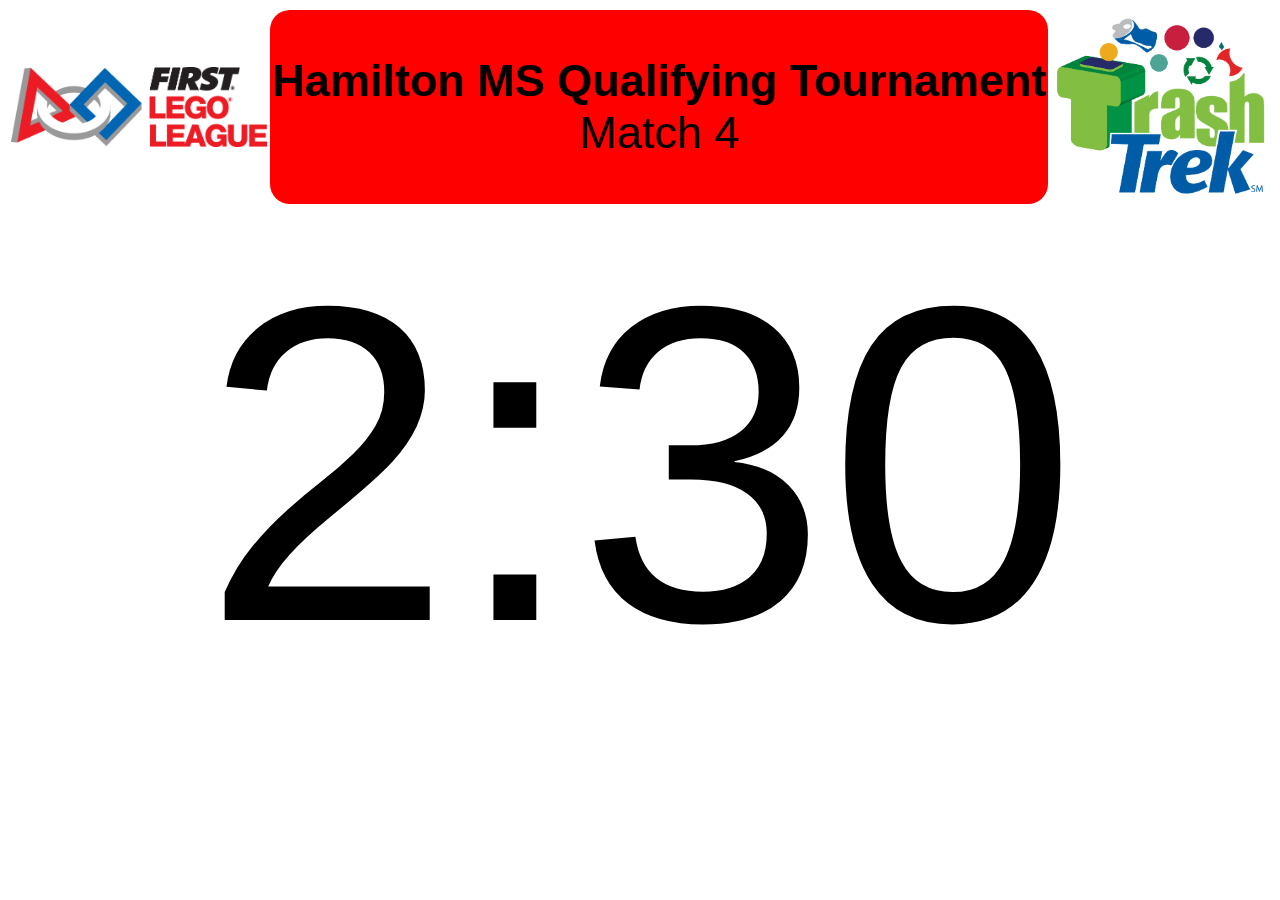
==== display_audience.html @ 93fa3499 "Moved to source control" ====
<html>
  <head>
    <title>Main Display</title>
    <script src="/js/jquery-1.11.3.min.js"></script>
    <script src="/js/display_audience.js"></script>
    <link rel="stylesheet" href="css/display_audience.css">
  </head>

  <body>
    <table style="width:100%; margin-bottom:0">
      <tr>
        <td><img class="fll-logo" src="images/FIRSTLego_iconHorz_RGB.png"></img></td>
        <td style="background-color:red; border-radius: 20px"><font id="eventName">Hamilton MS Qualifying Tournament</font>
        <font id="matchText">Match 4</font></td>
        <td><img class="game-logo" src="images/FLL2015TrashTrekLogo-01.png"></img></td>
      </tr>
    </table>

    <div id="countdown">
      2:30
    </div>
  </body>
</html>
---- css/display_audience.css ----
html * {
  font-family: 'Helvetica Neue', Helvetica, Arial, sans-serif !important;
  text-align: center;
}

#eventName {
  font-size: 5vmin;
  font-weight: bold;
}

#matchText {
  font-size: 5vmin;
}

#countdown {
  font-size: 50vmin;
  padding-top: 0;
  margin-top: 0;
}

.fll-logo {
  width: 20vmax;
}

.game-logo {
  width: 17vmax;
}
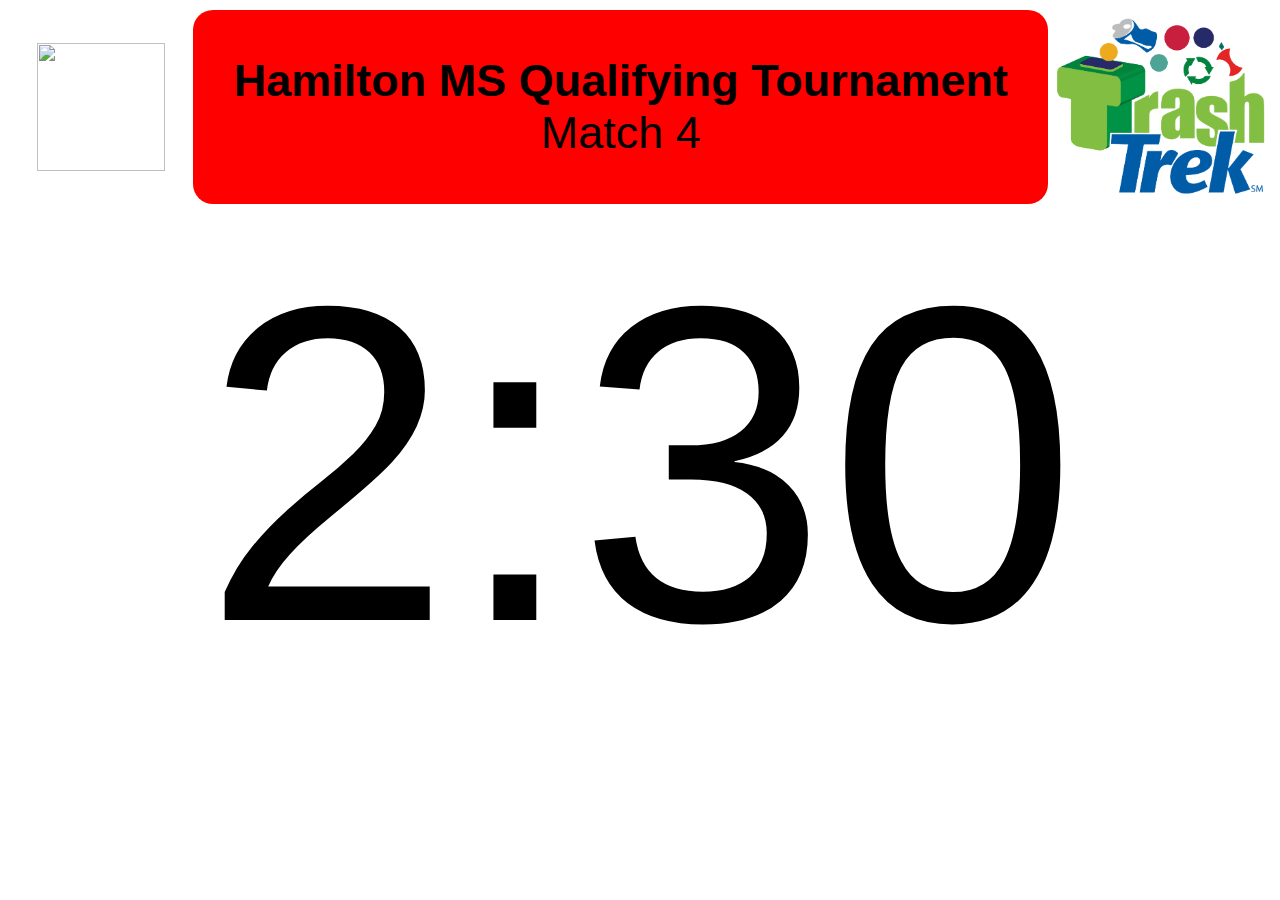
==== commit 7200f821: "Swapped the FLL logo with the vertical version" ====
--- a/display_audience.html
+++ b/display_audience.html
@@ -9,7 +9,7 @@
   <body>
     <table style="width:100%; margin-bottom:0">
       <tr>
-        <td><img class="fll-logo" src="images/FIRSTLego_iconHorz_RGB.png"></img></td>
+        <td><img class="fll-logo" src="images/FIRSTLego_iconVert_RGB.png"></img></td>
         <td style="background-color:red; border-radius: 20px"><font id="eventName">Hamilton MS Qualifying Tournament</font>
         <font id="matchText">Match 4</font></td>
         <td><img class="game-logo" src="images/FLL2015TrashTrekLogo-01.png"></img></td>
--- a/css/display_audience.css
+++ b/css/display_audience.css
@@ -19,7 +19,9 @@
 }
 
 .fll-logo {
-  width: 20vmax;
+  margin-left: 2vmax;
+  margin-right: 2vmax;
+  width: 10vmax;
 }
 
 .game-logo {
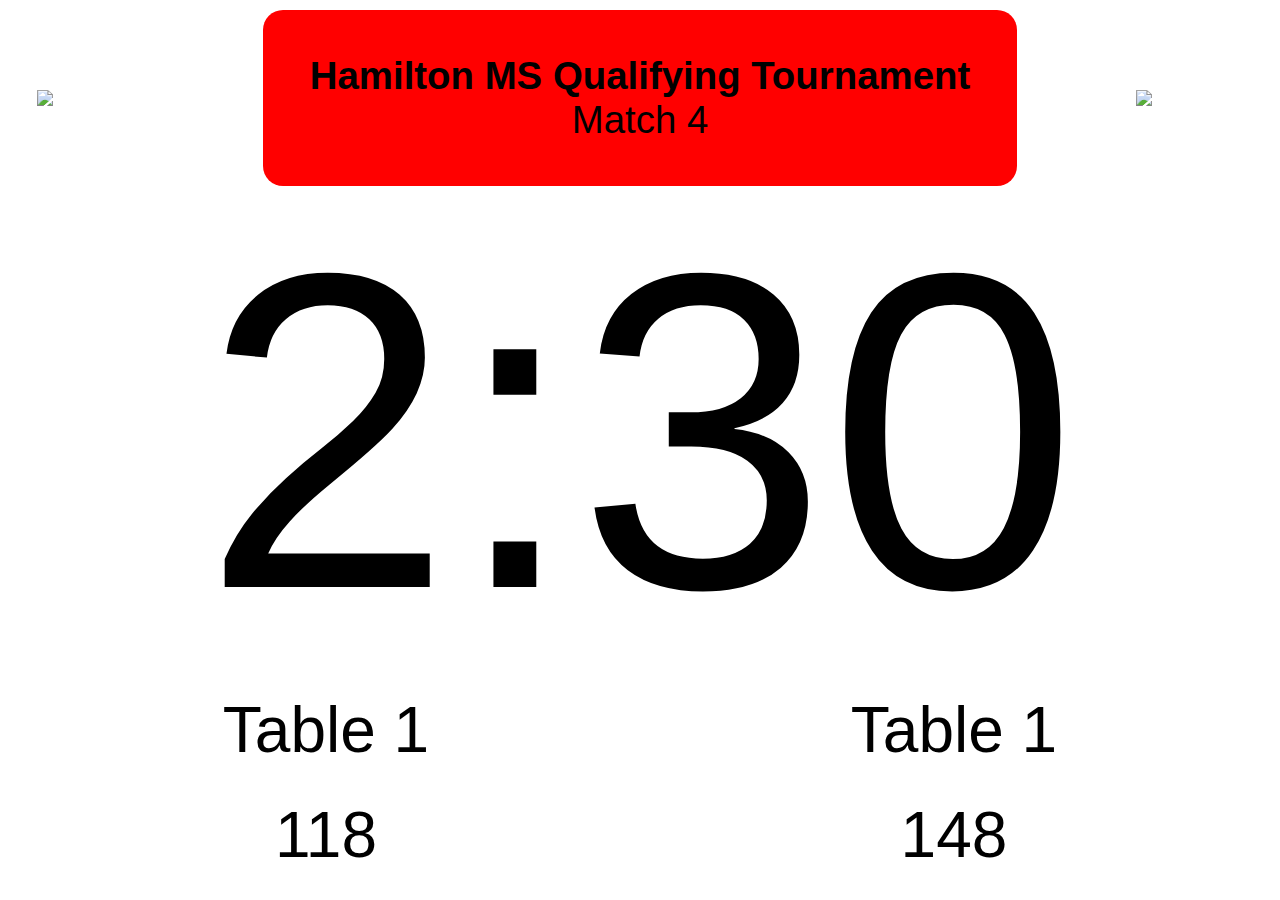
==== commit 1e1a27dd: "Added libs. Brought back to git." ====
--- a/display_audience.html
+++ b/display_audience.html
@@ -1,23 +1,49 @@
 <html>
-  <head>
-    <title>Main Display</title>
-    <script src="/js/jquery-1.11.3.min.js"></script>
-    <script src="/js/display_audience.js"></script>
-    <link rel="stylesheet" href="css/display_audience.css">
-  </head>
 
-  <body>
-    <table style="width:100%; margin-bottom:0">
-      <tr>
-        <td><img class="fll-logo" src="images/FIRSTLego_iconVert_RGB.png"></img></td>
-        <td style="background-color:red; border-radius: 20px"><font id="eventName">Hamilton MS Qualifying Tournament</font>
-        <font id="matchText">Match 4</font></td>
-        <td><img class="game-logo" src="images/FLL2015TrashTrekLogo-01.png"></img></td>
-      </tr>
-    </table>
+<head>
+  <title>Main Display</title>
+  <script src="/js/jquery-1.11.3.min.js"></script>
+  <script src="/lib/jquery.json.min.js"></script>
+  <script src="/lib/jquery.websocket-0.0.1.js"></script>
+  <script src="/js/cheesy-websocket.js"></script>
+  <script src="/js/display_audience.js"></script>
+  <link rel="stylesheet" href="css/display_audience.css">
+</head>
 
-    <div id="countdown">
-      2:30
-    </div>
-  </body>
+<body>
+  <table style="width:100%; height:100%">
+    <tr style="height:20%; max-height:20%">
+      <td width="20%">
+        <img class="fll-logo" src="images/FIRSTLego_iconVert_RGB2.png"></img>
+      </td>
+      <td style="background-color:red; border-radius: 20px">
+        <font id="eventName">Hamilton MS Qualifying Tournament</font>
+        <font id="matchText">Match <font id="matchNumber">4</font></font>
+      </td>
+      <td width="20%">
+        <img class="game-logo" src="images/FLL2015TrashTrekLogo-012.png"></img>
+      </td>
+    </tr>
+    <tr>
+      <td colspan="3">
+          <font id="countdown" style="line-height:80%">2:30</font>
+      </td>
+    </tr>
+    <tr>
+      <td colspan="3">
+        <table style="width:100%; height:100%; font-size:5vmax">
+          <tr>
+            <td>Table 1</td>
+            <td>Table 1</td>
+          </tr>
+          <tr>
+            <td>118</td>
+            <td>148</td>
+          </tr>
+        </table>
+      </td>
+    </tr>
+  </table>
+</body>
+
 </html>
--- a/css/display_audience.css
+++ b/css/display_audience.css
@@ -1,15 +1,16 @@
 html * {
   font-family: 'Helvetica Neue', Helvetica, Arial, sans-serif !important;
   text-align: center;
+   overflow: hidden;
 }
 
 #eventName {
-  font-size: 5vmin;
+  font-size: 3vmax;
   font-weight: bold;
 }
 
 #matchText {
-  font-size: 5vmin;
+  font-size: 3vmax;
 }
 
 #countdown {
@@ -19,11 +20,13 @@
 }
 
 .fll-logo {
+  display: block;
+  width: auto;
+  height: auto;
   margin-left: 2vmax;
   margin-right: 2vmax;
-  width: 10vmax;
 }
 
 .game-logo {
-  width: 17vmax;
+  //width: 17vmax;
 }
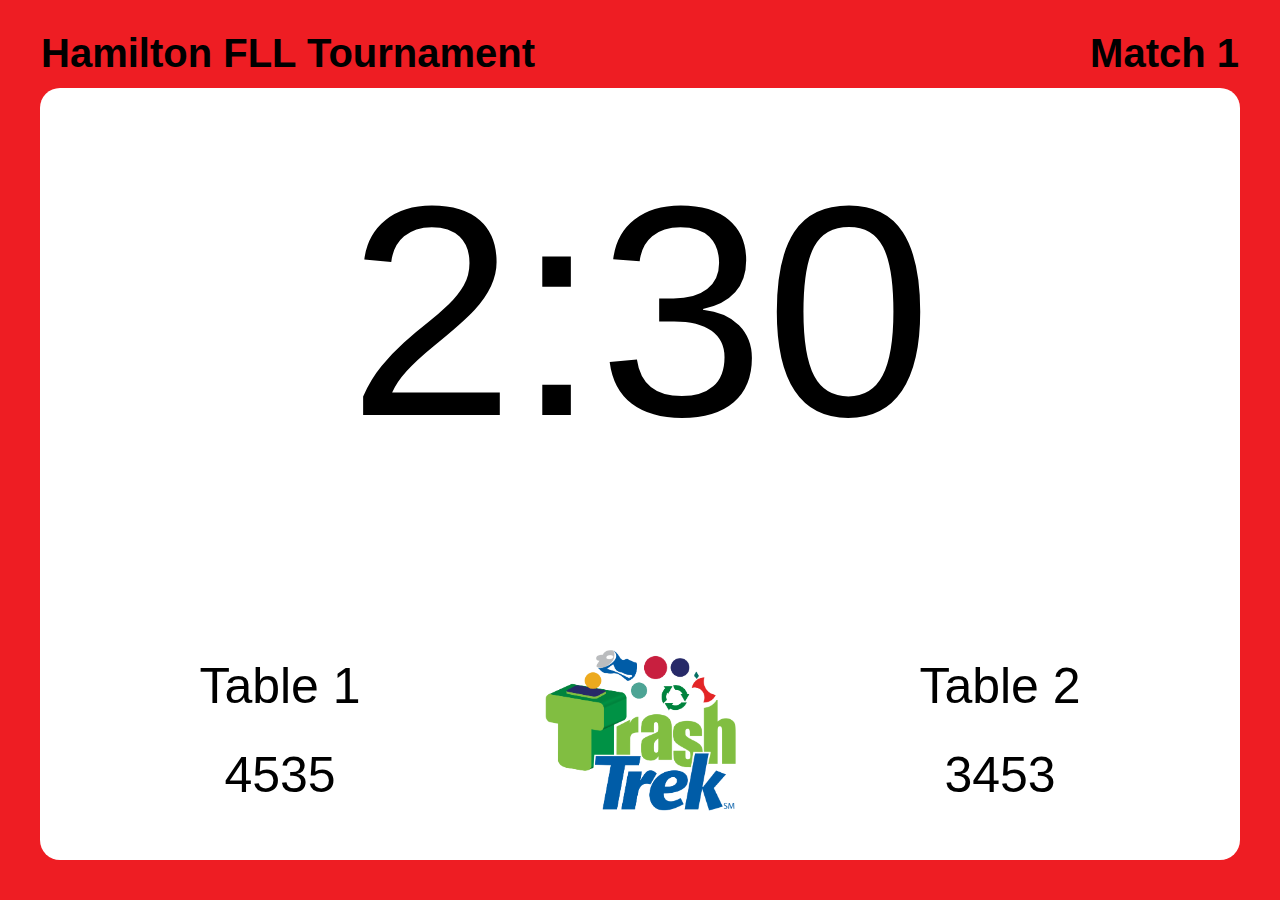
==== commit 96502e4c: "Reformatted and cleaned the audience display" ====
--- a/display_audience.html
+++ b/display_audience.html
@@ -1,7 +1,7 @@
 <html>
 
 <head>
-  <title>Main Display</title>
+  <title>Audience Display</title>
   <script src="/js/jquery-1.11.3.min.js"></script>
   <script src="/lib/jquery.json.min.js"></script>
   <script src="/lib/jquery.websocket-0.0.1.js"></script>
@@ -10,40 +10,32 @@
   <link rel="stylesheet" href="css/display_audience.css">
 </head>
 
-<body>
-  <table style="width:100%; height:100%">
-    <tr style="height:20%; max-height:20%">
-      <td width="20%">
-        <img class="fll-logo" src="images/FIRSTLego_iconVert_RGB2.png"></img>
-      </td>
-      <td style="background-color:red; border-radius: 20px">
-        <font id="eventName">Hamilton MS Qualifying Tournament</font>
-        <font id="matchText">Match <font id="matchNumber">4</font></font>
-      </td>
-      <td width="20%">
-        <img class="game-logo" src="images/FLL2015TrashTrekLogo-012.png"></img>
-      </td>
-    </tr>
+<body style="padding:0; background-color:#EE1D23; padding:40px; padding-top:30px">
+  <table id="title">
     <tr>
-      <td colspan="3">
-          <font id="countdown" style="line-height:80%">2:30</font>
-      </td>
-    </tr>
-    <tr>
-      <td colspan="3">
-        <table style="width:100%; height:100%; font-size:5vmax">
-          <tr>
-            <td>Table 1</td>
-            <td>Table 1</td>
-          </tr>
-          <tr>
-            <td>118</td>
-            <td>148</td>
-          </tr>
-        </table>
+      <td id="eventName">Hamilton FLL Tournament</td>
+      <td style="text-align:right">Match
+        <font id="matchNumber">1</font>
       </td>
     </tr>
   </table>
+  <div style="background-color:#FFFFFF; position:absolute; left:40px; right:40px; top:88px; bottom:40px; border-radius:20px">
+    <div id="countdown">
+      2:30
+    </div>
+    <table style="position:absolute; bottom:40px; text-align:center; font-size:50px; vertical-align:middle">
+      <tr>
+        <td id="tableName1" style="width:40%">Table 1</td>
+        <td rowspan=2>
+          <img class="game-logo" style="width:200px" src="images/FLL2015TrashTrekLogo-01.png"></img>
+        </td>
+        <td id="tableName2" style="width:40%">Table 2</td>
+      </tr>
+      <tr>
+        <td id="team1">4535</td>
+        <td id="team2">3453</td>
+      </tr>
+    </table>
+  </div>
 </body>
-
 </html>
--- a/css/display_audience.css
+++ b/css/display_audience.css
@@ -1,32 +1,28 @@
 html * {
+  margin:0;
   font-family: 'Helvetica Neue', Helvetica, Arial, sans-serif !important;
   text-align: center;
-   overflow: hidden;
+  overflow: hidden;
+  cursor: none;
 }
-
+table {
+  width:100%;
+}
+table, th, td {
+  border-collapse: collapse;
+  border: 0px;
+}
+#title {
+  font-size:40px;
+  font-weight:bold;
+}
 #eventName {
-  font-size: 3vmax;
-  font-weight: bold;
+  text-align:left;
 }
-
 #matchText {
   font-size: 3vmax;
 }
-
 #countdown {
-  font-size: 50vmin;
-  padding-top: 0;
-  margin-top: 0;
+  font-size:300px;
+  margin-top:50px;
 }
-
-.fll-logo {
-  display: block;
-  width: auto;
-  height: auto;
-  margin-left: 2vmax;
-  margin-right: 2vmax;
-}
-
-.game-logo {
-  //width: 17vmax;
-}
